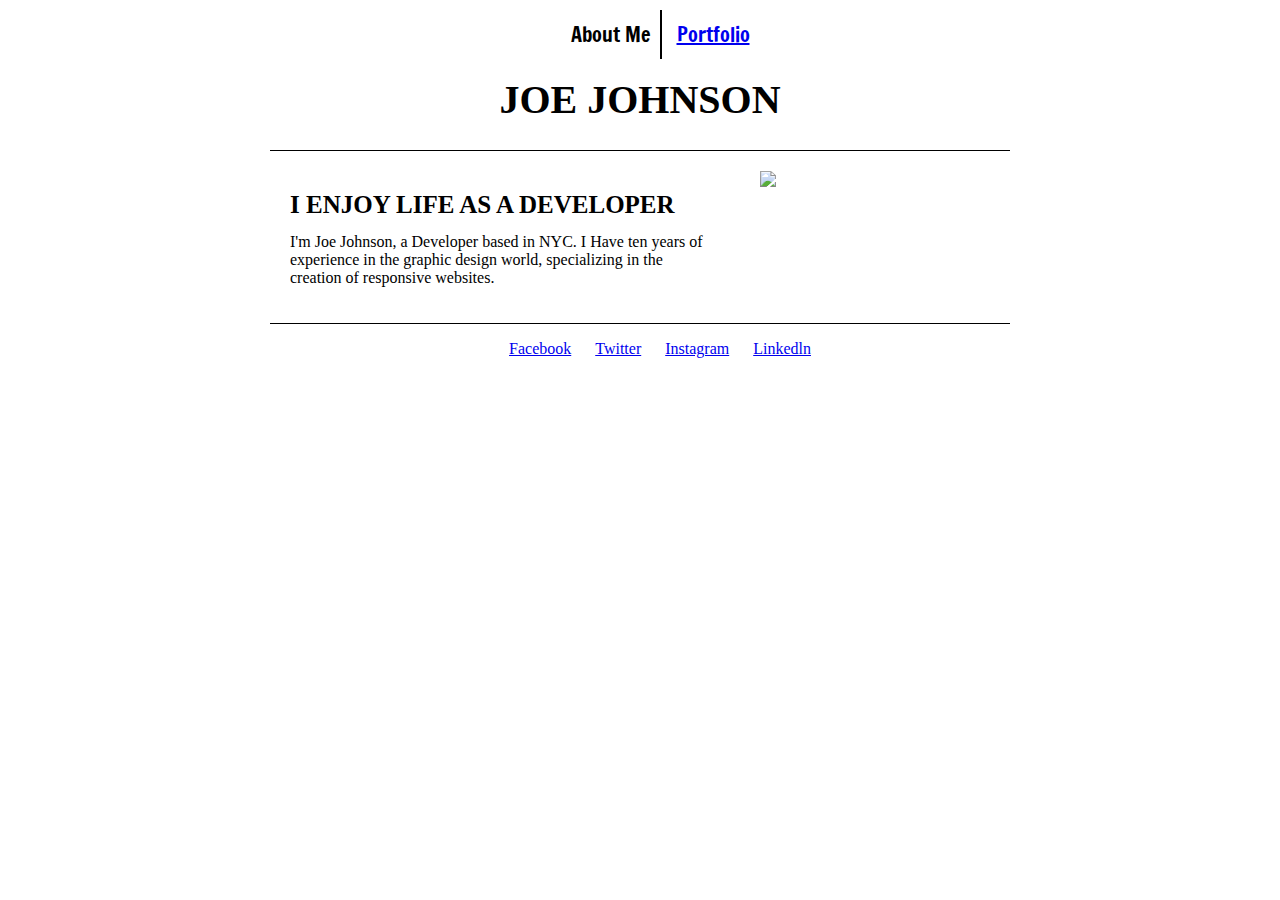
==== index.html @ 458d9474 "Merge 48c06f74202f72e47d665dacc46204bb5bf6ebca into 5480abf6d32c54a0d44519b62c4bd71b55c7490e" ====
<!DOCTYPE HTML>
<HTML>
<Head>
	<title>Joe Johnson | Portfolio</title>
	<link rel="stylesheet" type="text/css" href="style.css">
	
	<!-- font -->
	<link href='https://fonts.googleapis.com/css?family=Francois+One' rel='stylesheet' type='text/css'>
	<link href='https://fonts.googleapis.com/css?family=Ubuntu:700italic' rel='stylesheet' type='text/css'>
</Head>

<Body>
<nav>
	<ul>
		<li>About Me</li>
		<li><a href="portfolio.html">Portfolio</a></li>
	</ul>
</nav>
<h1 class="upper">JOE JOHNSON</h1>


<article class="main">
	<div class="col">
		<h2 class="upper">I enjoy life as a developer</h2>
		<p>I'm Joe Johnson, a Developer based in NYC. I Have ten years of experience in the graphic design world, specializing in the creation of responsive websites.</p>
	</div>
	<div class="col">
		<img src="images/avatar.png">
	</div>
</article>
<footer>
	<ul>
		<li><a href="#">Facebook</a></li>
		<li><a href="#">Twitter</a></li>
		<li><a href="#">Instagram</a></li>
		<li><a href="#">Linkedln</a></li>
	</ul>
</footer>

</Body>

</HTML>
---- style.css ----
nav {
	font-family: 'Francois One', sans-serif;
	font-size: 20px;
}

nav, h1, footer {
	text-align: center;
}
footer ul, nav ul {
	list-style-type: none;
}

footer li, nav li {
	display:inline;
	padding: 10px;
}

nav li:first-child {
	border-right: 2px solid;
}

h1 {
	font-size: 40px;
}
.upper{
	text-transform: uppercase;
}

article {
	border-top: 1px solid;
	border-bottom: 1px solid;
	padding: 20px 20px;
	width:700px;
	margin: 0 auto;
	display: flex;
	flex-wrap:wrap;
	
}

h2 {
	font-size: 25px;
	text-align: left;
	margin-bottom: -2px;
}

p{
	text-align:left;
}

.col:first-child {
	width: 60%;
}
.col:last-child{
	width: 40%;
}
.col img {
	height: 200px;
	padding-left: 50px;
}
li img {
	padding-bottom: 30px;
}
span:first-child {
	font-family: 'Ubuntu', sans-serif;
	font-weight: 700;
	font-style:italic;
}
span:nth-child(2){
	font-family: 'Ubuntu', sans-serif;
	font-weight: 400;
}
span:nth-child(3) {
	font-family: 'Ubuntu', sans-serif;
	font-weight: 400;
	font-size: 13px;
}
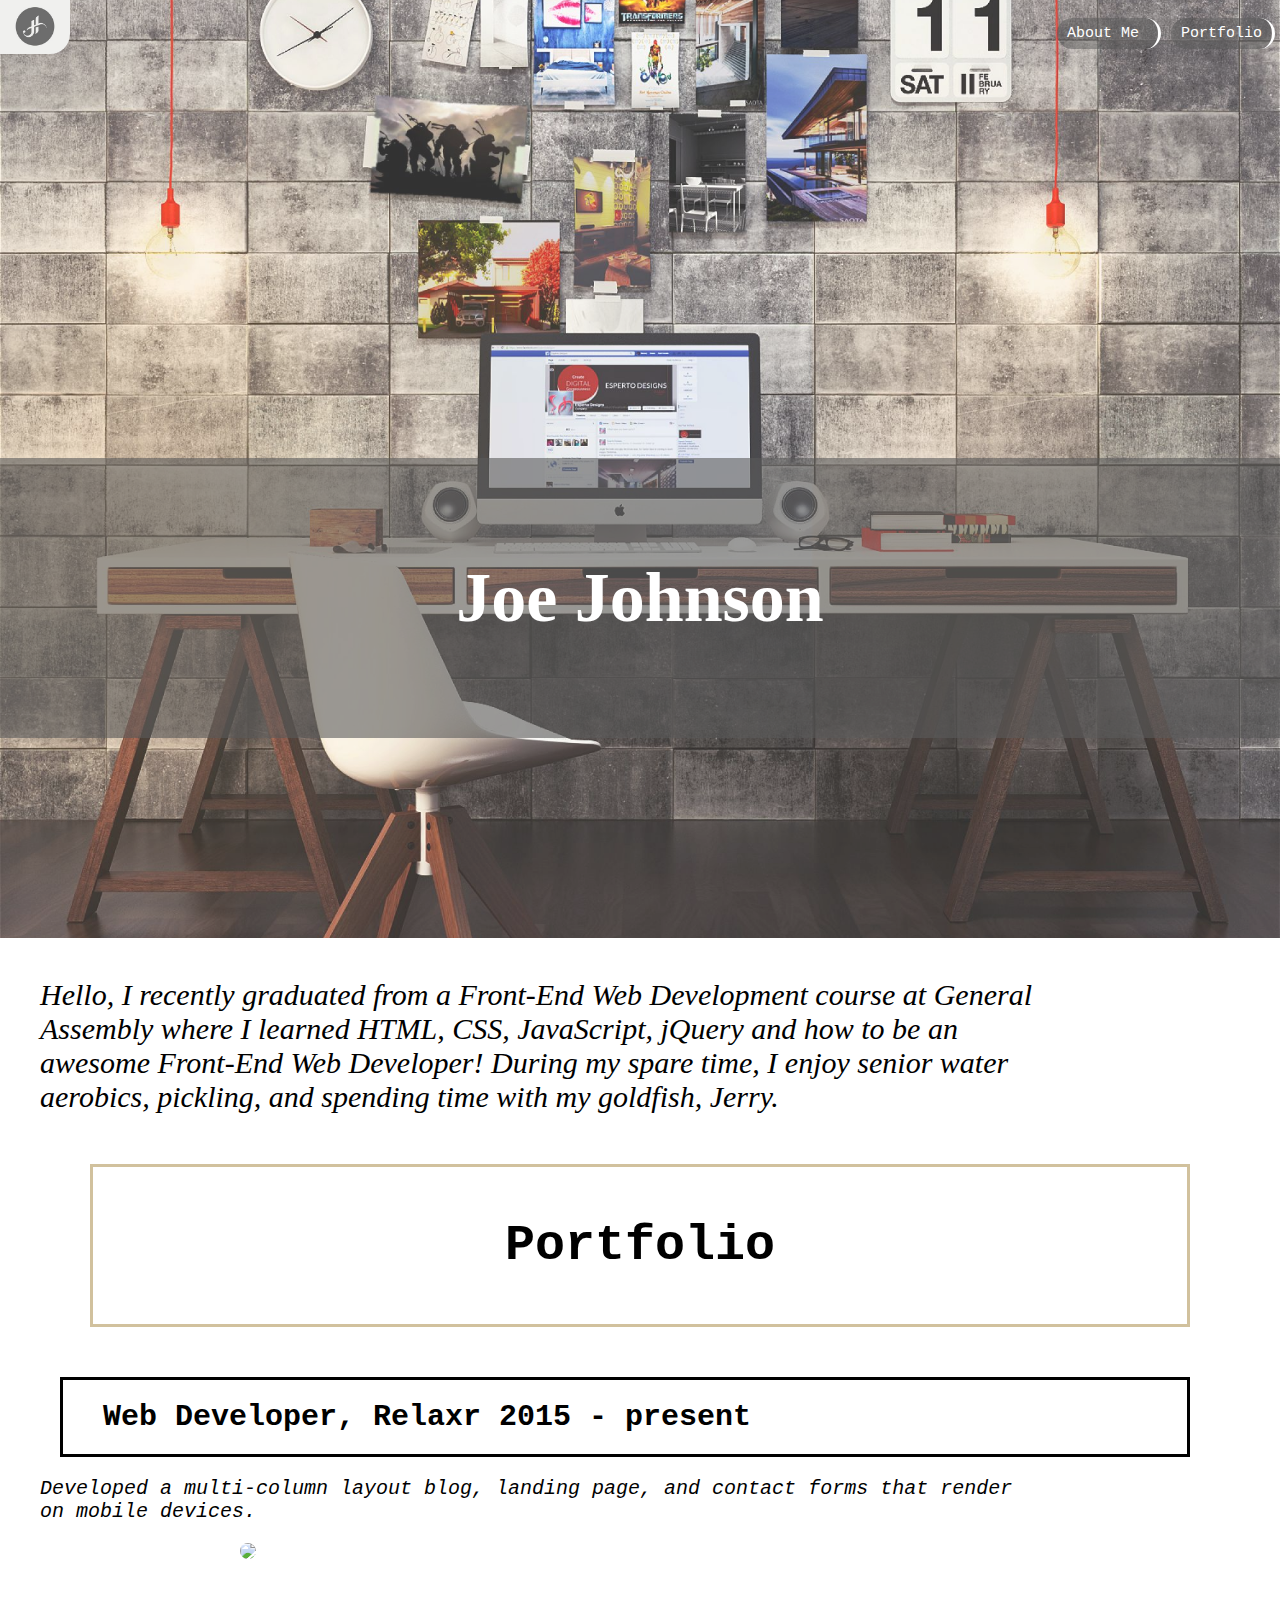
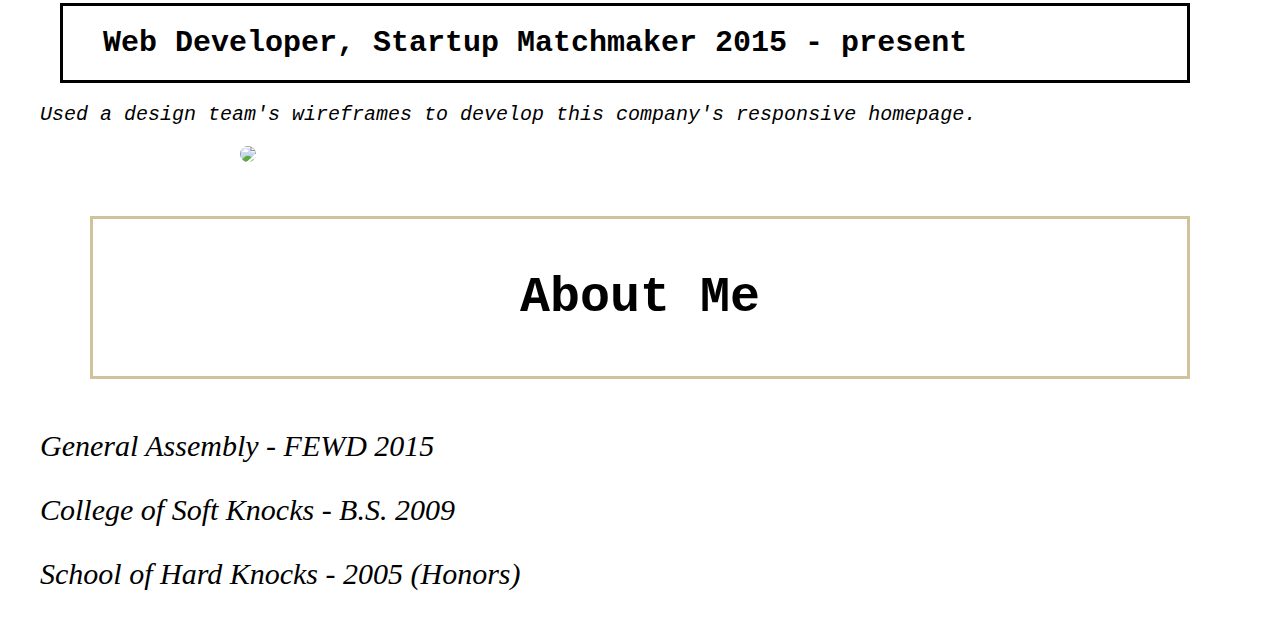
==== commit d72709ae: "Merge 868bd57573e349f985a72d784cb728fe968d20f1 into 5480abf6d32c54a0d44519b62c4bd71b55c7490e" ====
--- a/index.html
+++ b/index.html
@@ -1,42 +1,63 @@
-<!DOCTYPE HTML>
-<HTML>
-<Head>
-	<title>Joe Johnson | Portfolio</title>
+<!DOCTYPE html>
+<html>
+<head>
+	<title> Jon | Johnson </title>
 	<link rel="stylesheet" type="text/css" href="style.css">
-	
-	<!-- font -->
-	<link href='https://fonts.googleapis.com/css?family=Francois+One' rel='stylesheet' type='text/css'>
-	<link href='https://fonts.googleapis.com/css?family=Ubuntu:700italic' rel='stylesheet' type='text/css'>
-</Head>
+	<script>
+function scrollWin(x, y) {
+    window.scrollBy(x, y);
+}
+</script>
+</head>
 
-<Body>
-<nav>
-	<ul>
-		<li>About Me</li>
-		<li><a href="portfolio.html">Portfolio</a></li>
-	</ul>
-</nav>
-<h1 class="upper">JOE JOHNSON</h1>
+<body>
+	<header>
+		<img class="logo" src="./images/logo.jpg" width="70px">
+		<ul id="menu">
+			<li id="me"> About Me </li>
+			<li id="work"> Portfolio </li>
+		</ul>
+		<p>
+			<h1>Joe Johnson</h1>
+		</p>
+	</header>
+	<main>
+		<article>
+			<p>Hello, I recently graduated from a Front-End Web Development course at General Assembly where I learned HTML, CSS, JavaScript, jQuery and how to be an awesome Front-End Web Developer! During my spare time, I enjoy senior water aerobics, pickling, and spending time with my goldfish, Jerry.</p>
+		</article>
+		<article class="Portfolio">
+			<h2>
+				Portfolio
+			</h2>
+			<h3>
+				Web Developer, Relaxr 2015 - present
+			</h3>
+			<p class="Words">Developed a multi-column layout blog, landing page, and contact forms that render on mobile devices.</p>
+			<img class="Port" src="./images/relaxr-deliverable.png">
+		</article>
+		<article>
+			<h3>
+				Web Developer, Startup Matchmaker 2015 - present
+			</h3>
+			<p class="Words">Used a design team's wireframes to develop this company's responsive homepage.</p>
+			<img class="Port" src="./images/startup-matchmaker-deliverable.png">
+		</article>
+		<article class="About">
+			<h2>About Me</h2>
+				<p>
+					General Assembly - FEWD 2015
+				</p>
+				<p>
+					College of Soft Knocks - B.S. 2009
+				</p>
+				<p>
+					School of Hard Knocks - 2005 (Honors)
+				</p>
+		</article>
 
 
-<article class="main">
-	<div class="col">
-		<h2 class="upper">I enjoy life as a developer</h2>
-		<p>I'm Joe Johnson, a Developer based in NYC. I Have ten years of experience in the graphic design world, specializing in the creation of responsive websites.</p>
-	</div>
-	<div class="col">
-		<img src="images/avatar.png">
-	</div>
-</article>
-<footer>
-	<ul>
-		<li><a href="#">Facebook</a></li>
-		<li><a href="#">Twitter</a></li>
-		<li><a href="#">Instagram</a></li>
-		<li><a href="#">Linkedln</a></li>
-	</ul>
-</footer>
 
-</Body>
+	</main>
 
-</HTML>+</body>
+</html>--- a/style.css
+++ b/style.css
@@ -1,76 +1,97 @@
-nav {
-	font-family: 'Francois One', sans-serif;
-	font-size: 20px;
+body {
+	width: 100%;
+	max-width: 1300px;
+	margin: 0 auto;
+}
+header {
+	background-image: url("./images/large.jpg");
+	width: 100%;
+	margin: 0px;
+	background-size: cover;
+	background-color: rgba(0,0,0,0.7);
+	font-family: monospace;
+	background-repeat: no-repeat;
+	background-position: center center;
+	overflow: hidden;
+	opacity: .8;
+}
+article {
+	margin: 40px;
 }
 
-nav, h1, footer {
-	text-align: center;
-}
-footer ul, nav ul {
-	list-style-type: none;
+#menu {
+	display: inline;
+	float: right;
+	padding: 20px 0px 20px 0px;
+	margin: 5px 0px 20px 0px;
 }
 
-footer li, nav li {
-	display:inline;
-	padding: 10px;
+p.Words {
+	font-size: 20px;
+	font-family: monospace;
+	max-width: 1000px;
+}
+img.logo {
+	border-radius: 0 0 20px 0;
+}
+img.Port {
+	border-radius: 20px;
+	text-align: center center;
+	margin-left: 200px;
 }
 
-nav li:first-child {
-	border-right: 2px solid;
+li {
+	display: inline;
+	padding: 7px 10px 7px 10px;
+	margin: 10px 5px 20px 5px;
+	border-right: 3px solid white;
+	border-radius: 20px;
+	font-size: 15px;
+	color: white;
+	background-color: rgba(50,50,50,.5);
 }
-
+li:hover {
+	display: inline;
+	padding: 7px 10px 7px 10px;
+	margin: 10px 5px 20px 5px;
+	border-right: 3px solid white;
+	border-radius: 20px;
+	font-size: 20px;
+	color: white;
+	background-color: rgba(0,0,0,1);
+}
 h1 {
-	font-size: 40px;
-}
-.upper{
-	text-transform: uppercase;
-}
-
-article {
-	border-top: 1px solid;
-	border-bottom: 1px solid;
-	padding: 20px 20px;
-	width:700px;
-	margin: 0 auto;
-	display: flex;
-	flex-wrap:wrap;
+	margin: 400px 0 200px 0;
+	padding: 100px;
+	text-align: center;
+	top: 50%;
+	color: white;
+	font-size: 70px;
+	background-color: rgba(50,50,50,.6);
+	background-size: 50%;
+	font-family: 'Brush Script MT', cursive;
 	
 }
-
+p {
+	font-size: 30px;
+	font-style: oblique;
+	max-width: 1000px;
+}
 h2 {
-	font-size: 25px;
+	font-family: monospace;
+	font-size: 50px;
+	text-align: center;
+	border: 3px solid rgba(197,178,132,.8);
+	overflow: auto;
+	padding:50px;
+	margin: 50px;
+}
+h3 {
+	font-family: monospace;
+	font-size: 30px;
 	text-align: left;
-	margin-bottom: -2px;
+	border: 3px solid black;
+	overflow: auto;
+	padding:20px 30px 20px 40px;
+	margin: 20px 50px 20px 20px;
 }
-
-p{
-	text-align:left;
-}
-
-.col:first-child {
-	width: 60%;
-}
-.col:last-child{
-	width: 40%;
-}
-.col img {
-	height: 200px;
-	padding-left: 50px;
-}
-li img {
-	padding-bottom: 30px;
-}
-span:first-child {
-	font-family: 'Ubuntu', sans-serif;
-	font-weight: 700;
-	font-style:italic;
-}
-span:nth-child(2){
-	font-family: 'Ubuntu', sans-serif;
-	font-weight: 400;
-}
-span:nth-child(3) {
-	font-family: 'Ubuntu', sans-serif;
-	font-weight: 400;
-	font-size: 13px;
-}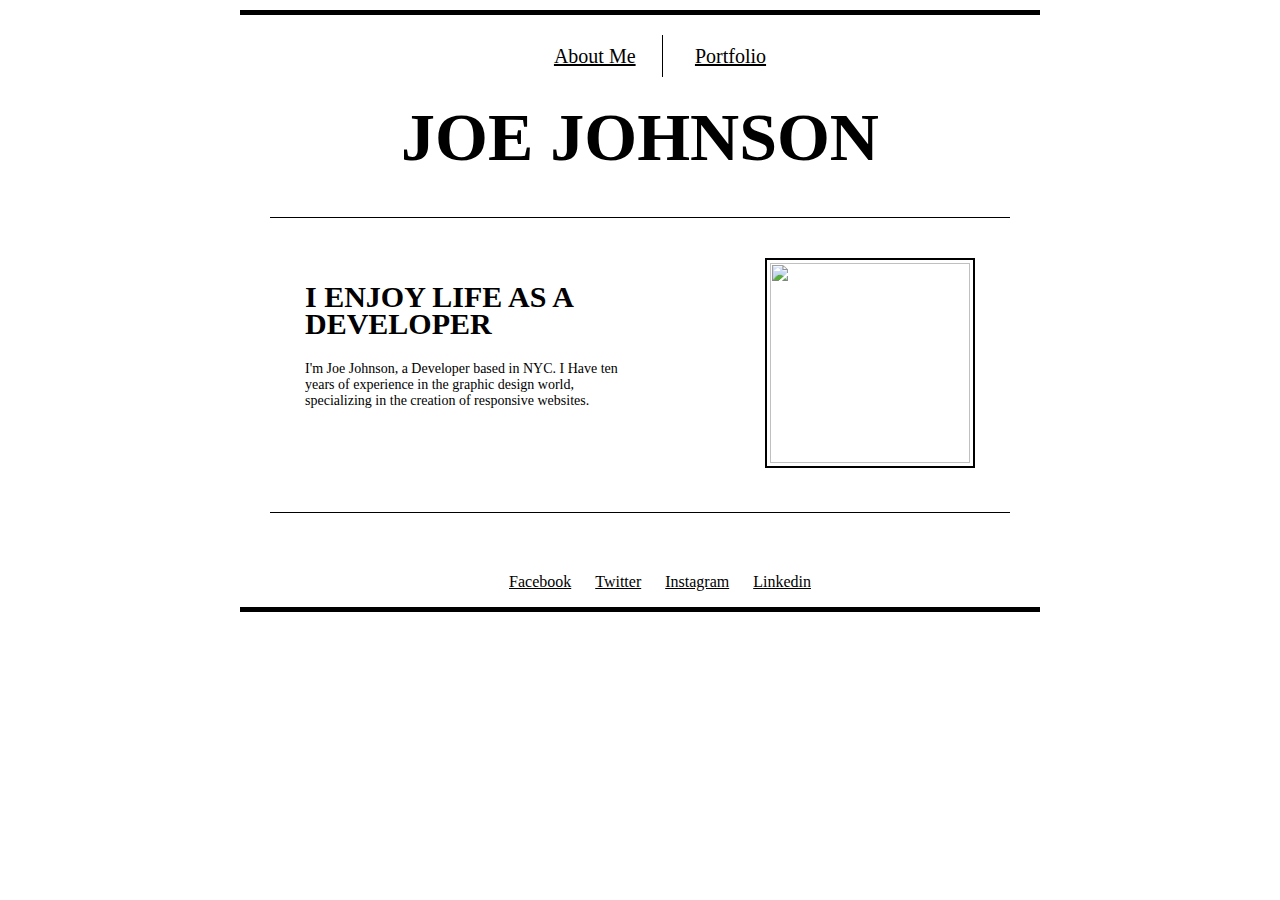
==== commit f29a0433: "Merge c6740c06016f8fe344164c09823d15484ded3816 into 5480abf6d32c54a0d44519b62c4bd71b55c7490e" ====
--- a/index.html
+++ b/index.html
@@ -1,63 +1,38 @@
-<!DOCTYPE html>
 <html>
-<head>
-	<title> Jon | Johnson </title>
-	<link rel="stylesheet" type="text/css" href="style.css">
-	<script>
-function scrollWin(x, y) {
-    window.scrollBy(x, y);
-}
-</script>
-</head>
+	<head>
+		<title>Joe Johnson|Portfolio</title>
+	     <meta charset="utf-8">
+	     <link rel="stylesheet" type="text/css" href="style_index.css">
+	</head>
+	<body>
+	
+		<nav>
+			<ul id="menu">
+				<li><a href="index.html">About Me</a></li>
+				<li class="last"><a href="portfolio.html">Portfolio</a></li>
+			</ul>
+		</nav>
 
-<body>
-	<header>
-		<img class="logo" src="./images/logo.jpg" width="70px">
-		<ul id="menu">
-			<li id="me"> About Me </li>
-			<li id="work"> Portfolio </li>
-		</ul>
-		<p>
-			<h1>Joe Johnson</h1>
-		</p>
-	</header>
-	<main>
-		<article>
-			<p>Hello, I recently graduated from a Front-End Web Development course at General Assembly where I learned HTML, CSS, JavaScript, jQuery and how to be an awesome Front-End Web Developer! During my spare time, I enjoy senior water aerobics, pickling, and spending time with my goldfish, Jerry.</p>
-		</article>
-		<article class="Portfolio">
-			<h2>
-				Portfolio
-			</h2>
-			<h3>
-				Web Developer, Relaxr 2015 - present
-			</h3>
-			<p class="Words">Developed a multi-column layout blog, landing page, and contact forms that render on mobile devices.</p>
-			<img class="Port" src="./images/relaxr-deliverable.png">
-		</article>
-		<article>
-			<h3>
-				Web Developer, Startup Matchmaker 2015 - present
-			</h3>
-			<p class="Words">Used a design team's wireframes to develop this company's responsive homepage.</p>
-			<img class="Port" src="./images/startup-matchmaker-deliverable.png">
-		</article>
-		<article class="About">
-			<h2>About Me</h2>
-				<p>
-					General Assembly - FEWD 2015
-				</p>
-				<p>
-					College of Soft Knocks - B.S. 2009
-				</p>
-				<p>
-					School of Hard Knocks - 2005 (Honors)
-				</p>
-		</article>
+	    <header><h1 id="headline">JOE JOHNSON</h1></header>
 
+	    <article>
+	    	<div class="col">
+		    	<h2>I ENJOY LIFE AS A DEVELOPER</h2>
+		    	<p>I'm Joe Johnson, a Developer based in NYC. I Have ten years of experience in the graphic design world, specializing in the creation of responsive websites.</p>
+		    </div>
 
-
-	</main>
-
-</body>
+		    <div class="col">
+			     <img id="ava" src="images/avatar.png">
+		
+     </article>
+	</div>
+	    <footer>
+	        <ul id="footer">
+				<li>Facebook</li>
+				<li>Twitter</li>
+				<li>Instagram</li>
+				<li>Linkedin</li>
+			</ul>
+	    </footer>
+	</body>
 </html>--- a/style_index.css
+++ b/style_index.css
@@ -0,0 +1,179 @@
+body {
+	max-width:800px;
+	height:auto;
+	text-align: center;
+	margin: 0 auto;
+}
+
+nav{
+	border-top: 5px solid black;
+    margin-top: 10px;
+}
+
+#menu {
+	
+	margin: 30px 5px 5px 5px;
+	text-align: center;
+	list-style: none;
+	font-size: 20px;
+    
+}
+
+a{
+	color: black;
+}
+
+a:link {
+    text-decoration: none;
+}
+
+a:visited {
+    text-decoration: none;
+}
+
+#menu li{
+	margin-top:10px;
+	padding: 10px 10px 10px 10px;
+	display: inline;
+	border-right: 1px solid black;
+	text-decoration: underline;
+}
+
+#menu li.last{
+	border-right: none;
+}
+
+#headline {
+	font-size: 68px;
+	font-style: strong;
+	text-align: center;
+	padding-bottom: 10px;
+	font-family: Arial Black;
+	line-height: 70%;
+}
+
+/*article{
+	text-align: left;
+}*/
+
+h2{
+	font-family: Arial Black;
+	line-height: 90%;
+}
+
+p{
+	font-family: "Lucida Sans Unicode";
+	font-size: 14px;
+	text-align: left;
+}
+
+article {
+	position: relative;
+	padding-top: 40px;
+	margin-left: 50px
+	margin-left: 50px;;
+	border-top: 1px solid black;
+	border-bottom: 1px solid black;
+    text-align: center;
+    max-width:740px;
+    margin: 0 auto;
+}
+
+.col {
+	width: 45%;
+	display: inline-block;
+	height: 250px;
+	overflow: hidden;
+	text-align: left;
+	font-size: 20px;
+	font-family: "Times New Roman" ;
+}
+
+#ava{
+	height: 200px;
+	float: right;
+	border: 2px solid black;
+	padding:3px;
+
+}
+
+#footer {
+	list-style: none;
+	text-align: center;
+
+}
+#footer li{
+	padding: 10px 10px 10px 10px;
+	display: inline;
+	text-decoration: underline;
+}
+
+footer{
+	margin-top: 60px;
+	border-bottom: 5px solid black;
+}
+
+
+#portfolio{
+	text-align: left;
+	
+
+}
+
+h3{
+	text-align: left;
+	letter-spacing: 10px;
+}
+
+section{
+	text-align: left;
+}
+
+.block{
+
+	display: block;
+	width:600px;
+	height: auto;
+}
+
+#education li{
+	line-height: 150%;
+	font-family: "Lucida Sans Unicode";
+
+}
+
+
+ a::before,
+ a::after {
+	display: inline-block;
+	opacity: 0;
+	-webkit-transition: -webkit-transform 0.3s, opacity 0.2s;
+	-moz-transition: -moz-transform 0.3s, opacity 0.2s;
+	transition: transform 0.3s, opacity 0.2s;
+}
+
+a::before {
+	margin-right: 10px;
+	content: '[';
+	-webkit-transform: translateX(20px);
+	-moz-transform: translateX(20px);
+	transform: translateX(20px);
+}
+
+a::after {
+	margin-left: 10px;
+	content: ']';
+	-webkit-transform: translateX(-20px);
+	-moz-transform: translateX(-20px);
+	transform: translateX(-20px);
+}
+
+a:hover::before,
+a:hover::after,
+ a:focus::before,
+ a:focus::after {
+	opacity: 1;
+	-webkit-transform: translateX(0px);
+	-moz-transform: translateX(0px);
+	transform: translateX(0px);
+}
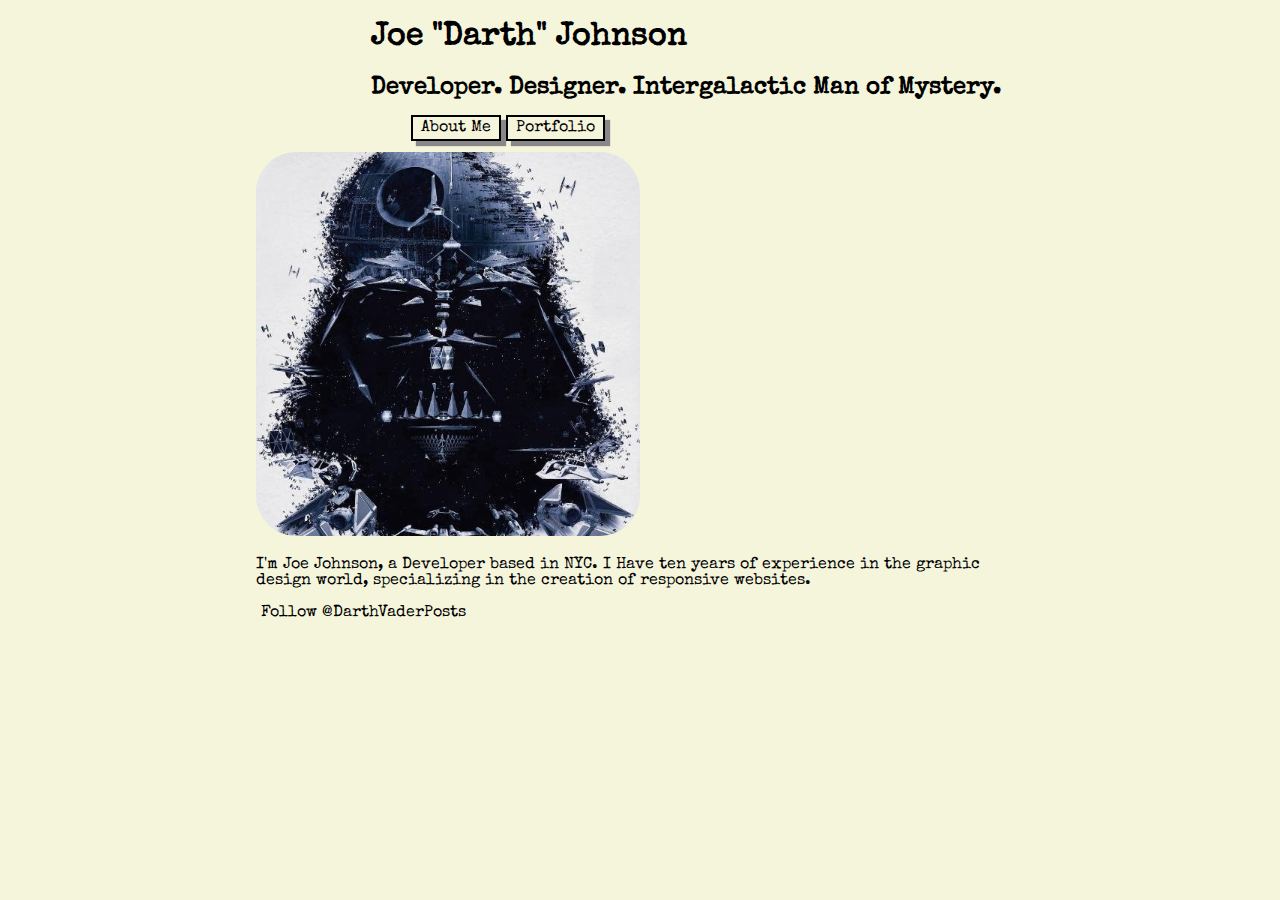
==== commit b4d85095: "Merge 9a4dc73c7260f4b91d76ddb3d82c8d2649ed4e81 into 5480abf6d32c54a0d44519b62c4bd71b55c7490e" ====
--- a/index.html
+++ b/index.html
@@ -1,38 +1,36 @@
-<html>
-	<head>
-		<title>Joe Johnson|Portfolio</title>
-	     <meta charset="utf-8">
-	     <link rel="stylesheet" type="text/css" href="style_index.css">
-	</head>
-	<body>
-	
+<!DOCTYPE html>
+<html lang="US-en">
+
+<head>
+	<title>Joe Johnson</title>
+	<meta charset='utf-8'>
+	<meta name="description" content="Joe Johnson- my life as a NYC developer.">
+
+	<link rel="stylesheet" type="text/css" href="css/main.css">
+	<link href='https://fonts.googleapis.com/css?family=Special+Elite' rel='stylesheet' type='text/css'>
+</head>
+
+<body>
+	<header>
+		<h1>Joe "Darth" Johnson</h1>
+		<h2>Developer. Designer. Intergalactic Man of Mystery.</h2>
 		<nav>
-			<ul id="menu">
+			<ul>
 				<li><a href="index.html">About Me</a></li>
-				<li class="last"><a href="portfolio.html">Portfolio</a></li>
+				<li><a href="portfolio.html">Portfolio</a></li>
 			</ul>
 		</nav>
+	</header>
 
-	    <header><h1 id="headline">JOE JOHNSON</h1></header>
+	<img src="images/avatar.png" alt="avatar">
 
-	    <article>
-	    	<div class="col">
-		    	<h2>I ENJOY LIFE AS A DEVELOPER</h2>
-		    	<p>I'm Joe Johnson, a Developer based in NYC. I Have ten years of experience in the graphic design world, specializing in the creation of responsive websites.</p>
-		    </div>
+	<p>I'm Joe Johnson, a Developer based in NYC. I Have ten years of experience in the graphic design world, specializing in the creation of responsive websites.</p>
 
-		    <div class="col">
-			     <img id="ava" src="images/avatar.png">
-		
-     </article>
-	</div>
-	    <footer>
-	        <ul id="footer">
-				<li>Facebook</li>
-				<li>Twitter</li>
-				<li>Instagram</li>
-				<li>Linkedin</li>
-			</ul>
-	    </footer>
-	</body>
+	<footer>
+		<a href="https://twitter.com/DarthVaderPosts" class="twitter-follow-button" data-show-count="false" data-size="large">Follow @DarthVaderPosts</a>
+<script>!function(d,s,id){var js,fjs=d.getElementsByTagName(s)[0],p=/^http:/.test(d.location)?'http':'https';if(!d.getElementById(id)){js=d.createElement(s);js.id=id;js.src=p+'://platform.twitter.com/widgets.js';fjs.parentNode.insertBefore(js,fjs);}}(document, 'script', 'twitter-wjs');</script>
+	</footer>
+
+</body>
+
 </html>--- a/css/main.css
+++ b/css/main.css
@@ -0,0 +1,37 @@
+body{
+	font-family: 'Special Elite', cursive;
+	background: #F5F5DC;
+	margin: 0 20% 0 20%;
+}
+
+header{
+	margin-left: 15%;
+}
+
+nav li{
+	display: inline;
+	border: 2px black solid;
+	padding: 3px;
+	box-shadow: 5px 5px 1px #888888;
+}
+
+nav li:hover{
+	background-color: black;
+}
+
+a:hover {
+	color: white;
+}
+
+a{
+	text-decoration: none;
+	color: black;
+	padding: 5px;
+}
+
+
+img{
+	border-radius: 40px;
+	max-height: 50%;
+	max-width: 50%;
+}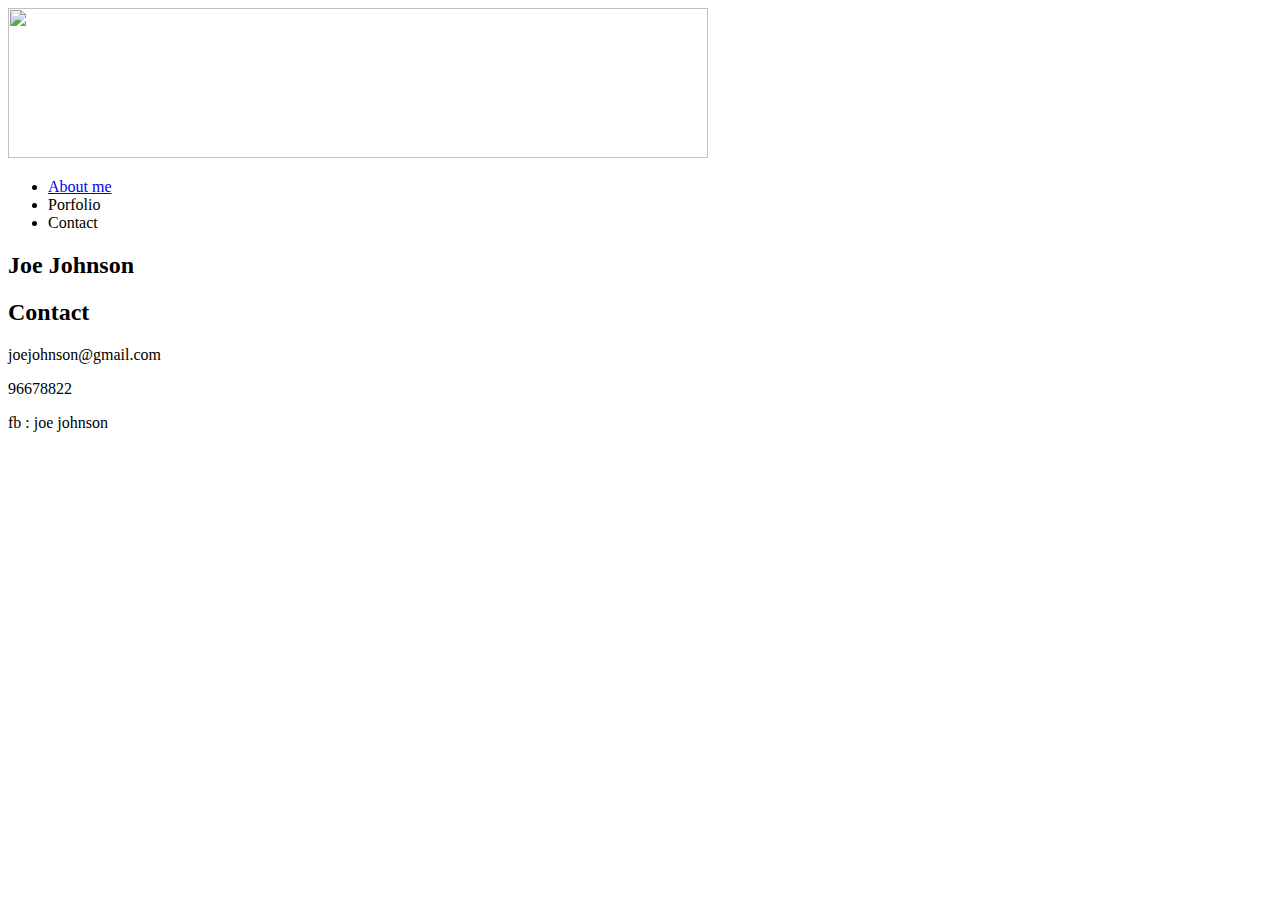
==== commit 7b142c97: "Merge 9745beb7ebbc51f13372775663233e6ce431fffb into 5480abf6d32c54a0d44519b62c4bd71b55c7490e" ====
--- a/index.html
+++ b/index.html
@@ -1,36 +1,35 @@
 <!DOCTYPE html>
-<html lang="US-en">
+<html lang="en-GB">
+  <head >
+  <link rel="stylesheet" type="text/css" href="/Users/joice/WDI/lab2/style2.css">
 
-<head>
-	<title>Joe Johnson</title>
-	<meta charset='utf-8'>
-	<meta name="description" content="Joe Johnson- my life as a NYC developer.">
+  <header >
+   <img src="/Users/joice/WDI/lab2/poster 5.jpg" style="width:700px;height:150px;">
+    
+      </header>
+  
+  <nav> <ul class="natbar" > <li><a href="/Users/joice/WDI/lab2/untitled.html">About me</a></li> <li> Porfolio </li>  <li> Contact </li> </ul></nav> 
+  <h2> Joe Johnson</h2>
+  <title>  Joe Johnson </title>
+  </head>
+  <body>
 
-	<link rel="stylesheet" type="text/css" href="css/main.css">
-	<link href='https://fonts.googleapis.com/css?family=Special+Elite' rel='stylesheet' type='text/css'>
-</head>
+  <article  >
+   
+  </article>
+    
+  <article > 
+    <h2>  Contact</h2>
+    <p>joejohnson@gmail.com <p>
+   <p> 96678822</p>
+   <p>  fb : joe johnson </p>
 
-<body>
-	<header>
-		<h1>Joe "Darth" Johnson</h1>
-		<h2>Developer. Designer. Intergalactic Man of Mystery.</h2>
-		<nav>
-			<ul>
-				<li><a href="index.html">About Me</a></li>
-				<li><a href="portfolio.html">Portfolio</a></li>
-			</ul>
-		</nav>
-	</header>
+    </article>
 
-	<img src="images/avatar.png" alt="avatar">
 
-	<p>I'm Joe Johnson, a Developer based in NYC. I Have ten years of experience in the graphic design world, specializing in the creation of responsive websites.</p>
+  
+  </body>
 
-	<footer>
-		<a href="https://twitter.com/DarthVaderPosts" class="twitter-follow-button" data-show-count="false" data-size="large">Follow @DarthVaderPosts</a>
-<script>!function(d,s,id){var js,fjs=d.getElementsByTagName(s)[0],p=/^http:/.test(d.location)?'http':'https';if(!d.getElementById(id)){js=d.createElement(s);js.id=id;js.src=p+'://platform.twitter.com/widgets.js';fjs.parentNode.insertBefore(js,fjs);}}(document, 'script', 'twitter-wjs');</script>
-	</footer>
-
-</body>
+  
 
 </html>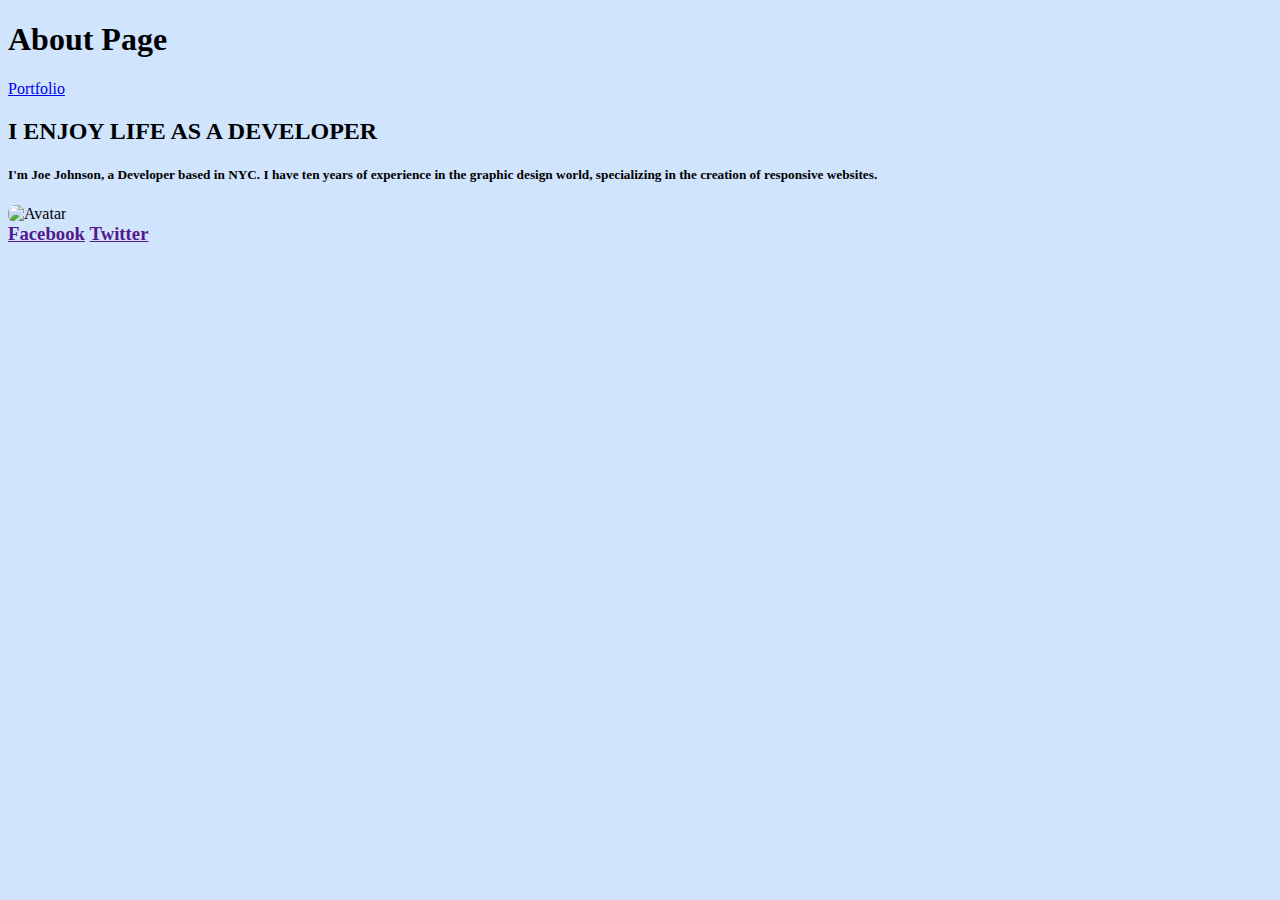
==== commit e4e5dc00: "Merge a5168aec87283ba2ca8dd41db082a5927876b7b3 into 5480abf6d32c54a0d44519b62c4bd71b55c7490e" ====
--- a/index.html
+++ b/index.html
@@ -1,35 +1,22 @@
 <!DOCTYPE html>
-<html lang="en-GB">
-  <head >
-  <link rel="stylesheet" type="text/css" href="/Users/joice/WDI/lab2/style2.css">
-
-  <header >
-   <img src="/Users/joice/WDI/lab2/poster 5.jpg" style="width:700px;height:150px;">
-    
-      </header>
-  
-  <nav> <ul class="natbar" > <li><a href="/Users/joice/WDI/lab2/untitled.html">About me</a></li> <li> Porfolio </li>  <li> Contact </li> </ul></nav> 
-  <h2> Joe Johnson</h2>
-  <title>  Joe Johnson </title>
-  </head>
-  <body>
-
-  <article  >
-   
-  </article>
-    
-  <article > 
-    <h2>  Contact</h2>
-    <p>joejohnson@gmail.com <p>
-   <p> 96678822</p>
-   <p>  fb : joe johnson </p>
-
-    </article>
+<html>
+<head>
+	<title>About Page</title>
+	<link rel="stylesheet" href="css/style.css" />
+</head>
+<body>
+ <h1>About Page</h1>
+  <a href="2ndpage.html">Portfolio</a>
+ <h2>I ENJOY LIFE AS A DEVELOPER</h2>
 
 
-  
-  </body>
+  <h5>I'm Joe Johnson, a Developer based in NYC. I have ten years of experience in the graphic design world, specializing in the creation of responsive websites.</h5>
 
-  
+  <img src = "avatar.png" alt="Avatar" height=200 width=200>
 
-</html>+  <nav>
+     <h3><a href = "" id="facebook">Facebook</a>
+     <h3><a href = "">Twitter</a>
+  </nav>
+</body>
+</html>
--- a/css/style.css
+++ b/css/style.css
@@ -0,0 +1,18 @@
+img {
+	background-size: cover;
+	border-radius: 8px;
+}
+
+h3 {
+	display: inline;
+
+}
+
+#facebook {
+	border-right: black;
+}
+
+body {
+	background-color: #d0e4fe;
+}
+
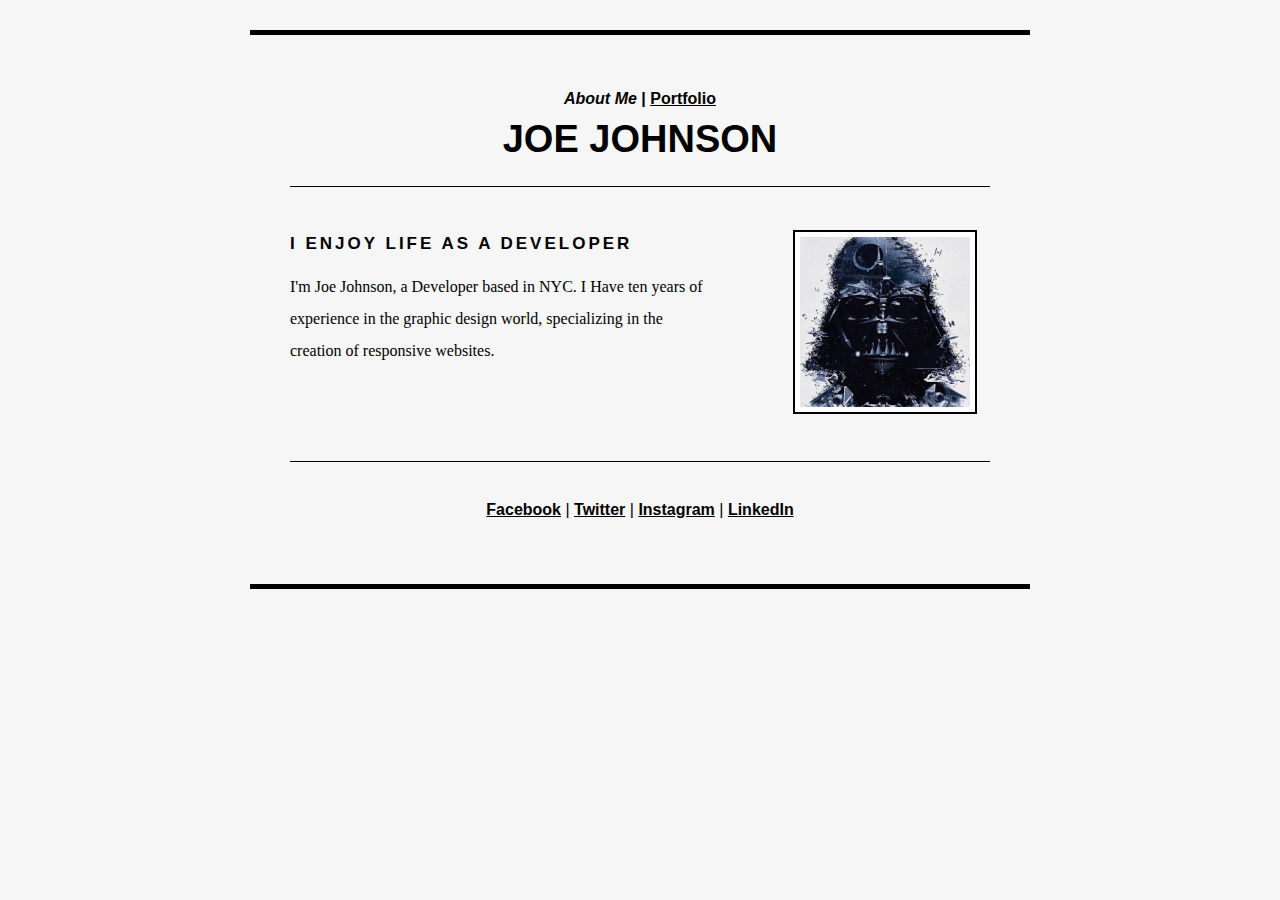
==== commit a383b437: "Merge 7f5a698ac20bbc71608cc566594deabb10229218 into 5480abf6d32c54a0d44519b62c4bd71b55c7490e" ====
--- a/index.html
+++ b/index.html
@@ -1,22 +1,41 @@
 <!DOCTYPE html>
 <html>
-<head>
-	<title>About Page</title>
-	<link rel="stylesheet" href="css/style.css" />
-</head>
-<body>
- <h1>About Page</h1>
-  <a href="2ndpage.html">Portfolio</a>
- <h2>I ENJOY LIFE AS A DEVELOPER</h2>
+	<head>
+		<title>Joe Johnson</title>
+		<meta charset="UTF-8">
+		<meta name="description" content="Portfolio Website">
+		<meta name="viewport" content="width=device-width, initial-scale=1">
 
+		<link rel ="stylesheet" type ="text/css" href="style.css">
+	</head>
 
-  <h5>I'm Joe Johnson, a Developer based in NYC. I have ten years of experience in the graphic design world, specializing in the creation of responsive websites.</h5>
+	<body>
+	<div class="container">
+		<!-- ABOUT ME PAGE -->
+		<div class="about">
+			<!-- navigation and title -->
+			<nav> 
+				<ul class="mainmenu">
+					<li><span class="active">About Me</span> | </li>
+					<li><a href="portfolio.html">Portfolio</a> </li>
+				</ul>
+			<h1> JOE JOHNSON </h1>
+			</nav>
+			<!-- content -->
+			<div class="content">
+				<div class="aboutcontent">
+					<h3> I ENJOY LIFE AS A DEVELOPER </h3>
+					<p> I'm Joe Johnson, a Developer based in NYC. I Have ten years of experience in the graphic design world, specializing in the creation of responsive websites.</p>
+				</div>
+				<div class="profilephoto"><img id="profile" src="images/avatar.png" alt="profile picture" /></div>
+			</div>
 
-  <img src = "avatar.png" alt="Avatar" height=200 width=200>
-
-  <nav>
-     <h3><a href = "" id="facebook">Facebook</a>
-     <h3><a href = "">Twitter</a>
-  </nav>
-</body>
-</html>
+			<!-- social media links -->
+			<div class="socialmedia">
+				<a href="#">Facebook</a> | <a href="#">Twitter</a> | <a href="#">Instagram</a> | <a href="#">LinkedIn</a>
+			</div>
+		</div>
+		</div>
+	<div>
+	</body>
+</html>--- a/style.css
+++ b/style.css
@@ -0,0 +1,171 @@
+/*GENERAL*/
+body, div, p, nav, ul, h1, .container {
+	font-family: Helvetica;
+	margin: 0;
+	padding: 10px 70px;
+	background-color: #F6F6F6;
+}
+
+div {
+	padding: 30px 0px;
+	margin: 10px;
+}
+
+.container {
+	max-width: 800px;
+	margin-left: auto;
+	margin-right: auto;
+}
+
+/*TEXT AND IMAGES*/
+p {
+	font-family: 'Georgia';
+	margin: 0;
+	padding: 0;
+	line-height: 200%;
+	text-align: left;
+}
+
+h1 {
+	font-size: 38px;
+}
+
+h2 {
+	font-size: 30px;
+}
+
+h3 {
+    text-align: left;
+    letter-spacing: 3px;
+    font-size: 17px;
+
+}
+
+img {
+	max-width: 100%;
+	margin: 35px 15px;
+	outline: 2px solid black;
+	border: 5px solid white;
+}
+
+.cool {
+	font-weight: bold;
+	font-style: italic;
+}
+
+.jobtitle {
+	font-weight: bold;
+	font-style: italic;
+}
+
+.year {
+	font-size: 11px;
+}
+
+.portfolioitem {
+	list-style: square;
+}
+
+/*DIVS*/
+.aboutcontent, .profilephoto, .about, .content, #profile {
+	display: inline-block;
+}
+
+.aboutcontent, .profilephoto {
+	margin: 0;
+	padding: 0;
+	height: 214px;
+	overflow: hidden;
+	text-align: center;
+}
+
+.aboutcontent {
+	max-width: 60%;
+	float:left;
+}
+
+.profilephoto {
+	max-width: 100%;
+	float: right;
+}
+
+.about {
+	max-width: 800px;
+	border-width: 5px 0; 
+	border-style: solid;
+	padding: 40px 0;
+}
+
+.experience {
+	margin: 0;
+}
+
+.content {
+	margin: 10px 40px 10px 40px ;
+	border-top: 1px solid black;
+	border-bottom: 1px solid black;
+
+}
+
+#profile {
+	max-width: 170px;
+	margin: 15px;
+}
+
+nav, .socialmedia {
+	padding: 5px 0;
+	margin: 0;
+	text-align: center;
+}
+
+.socialmedia {
+	margin: 20px 0 20px 0;
+}
+
+.socialmedia a {
+	color: black;
+	font-weight: bold;
+}
+
+.mainmenu {
+	padding-bottom: 0;
+}
+
+.mainmenu li, .mainmenu a {
+	display: inline;
+	color: black;
+	font-weight: bold;
+}
+
+.mainmenu li:active, .active {
+	font-style: italic;
+	text-decoration: none;
+}
+
+/*RESPONSIVE setting*/
+@media (max-width: 950px) {
+	div, p, nav, ul, h1, .container  {
+	margin: 0;
+	padding: 0;
+	margin-left: auto;
+	margin-right: auto;
+	}
+
+	body {
+		margin: 0;
+		padding: 15px 30px;
+	}
+
+    .aboutcontent, .profilephoto {
+		display: block;
+		min-width: 100%;
+		height: 100%;
+		float: none;
+	}
+
+	img {
+		width:500px;
+	}
+}
+
+
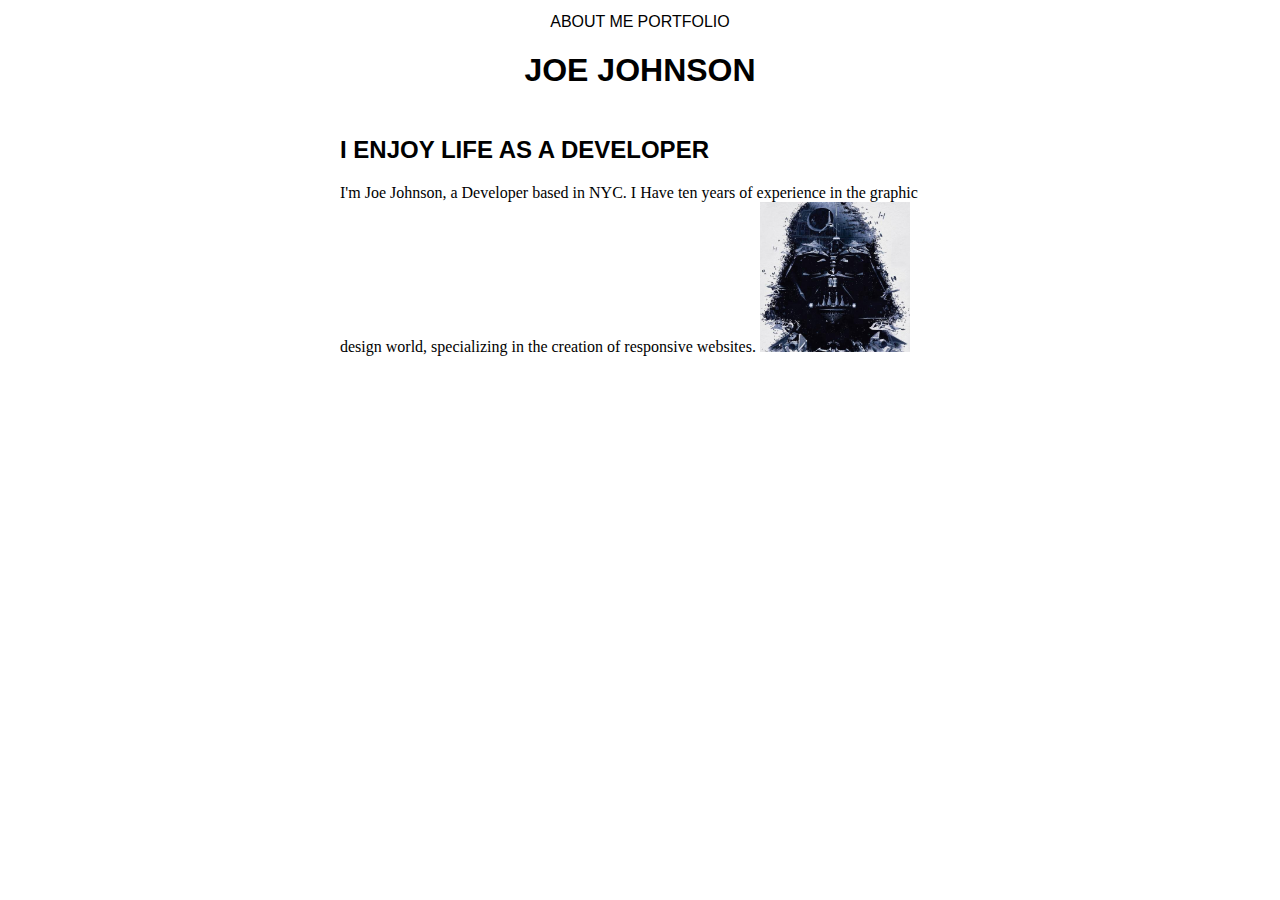
==== commit cdb3b5f7: "Merge dda120e3ef51fd48e6305035d4b6fc28e069e7de into 5480abf6d32c54a0d44519b62c4bd71b55c7490e" ====
--- a/index.html
+++ b/index.html
@@ -1,41 +1,22 @@
 <!DOCTYPE html>
 <html>
 	<head>
-		<title>Joe Johnson</title>
-		<meta charset="UTF-8">
-		<meta name="description" content="Portfolio Website">
-		<meta name="viewport" content="width=device-width, initial-scale=1">
-
-		<link rel ="stylesheet" type ="text/css" href="style.css">
+		<title>Joe Johnson Portfolio</title>
+		<link rel="stylesheet" type="text/css" href="style.css">
 	</head>
-
 	<body>
 	<div class="container">
-		<!-- ABOUT ME PAGE -->
-		<div class="about">
-			<!-- navigation and title -->
-			<nav> 
-				<ul class="mainmenu">
-					<li><span class="active">About Me</span> | </li>
-					<li><a href="portfolio.html">Portfolio</a> </li>
-				</ul>
-			<h1> JOE JOHNSON </h1>
-			</nav>
-			<!-- content -->
-			<div class="content">
-				<div class="aboutcontent">
-					<h3> I ENJOY LIFE AS A DEVELOPER </h3>
-					<p> I'm Joe Johnson, a Developer based in NYC. I Have ten years of experience in the graphic design world, specializing in the creation of responsive websites.</p>
-				</div>
-				<div class="profilephoto"><img id="profile" src="images/avatar.png" alt="profile picture" /></div>
-			</div>
+	<nav>
+		<a href='index.html'>ABOUT ME</a> <a href='portfolio.html'>PORTFOLIO</a>
 
-			<!-- social media links -->
-			<div class="socialmedia">
-				<a href="#">Facebook</a> | <a href="#">Twitter</a> | <a href="#">Instagram</a> | <a href="#">LinkedIn</a>
-			</div>
-		</div>
-		</div>
-	<div>
+	<h1>JOE JOHNSON</h1>
+	</nav>
+	<section>
+		<h2>I ENJOY LIFE AS A DEVELOPER</h2>
+
+		I'm Joe Johnson, a Developer based in NYC. I Have ten years of experience in the graphic design world, specializing in the creation of responsive websites.
+		<img class="image1" src='images/avatar.png' alt="Joe Johnson">
+	</section>	
+	</div>
 	</body>
 </html>--- a/style.css
+++ b/style.css
@@ -1,171 +1,84 @@
-/*GENERAL*/
-body, div, p, nav, ul, h1, .container {
-	font-family: Helvetica;
-	margin: 0;
-	padding: 10px 70px;
-	background-color: #F6F6F6;
+.container {
+	max-width: 600px;
+	margin: auto;
 }
 
-div {
-	padding: 30px 0px;
-	margin: 10px;
+.img1 {
+	
 }
 
-.container {
-	max-width: 800px;
-	margin-left: auto;
-	margin-right: auto;
+nav {
+    background-color:white;
+    color:blck;
+    text-align:center;
+    padding:5px;
 }
 
-/*TEXT AND IMAGES*/
-p {
-	font-family: 'Georgia';
-	margin: 0;
-	padding: 0;
-	line-height: 200%;
-	text-align: left;
+}
+section {
+    width:400px;
+    padding:10px; 
 }
 
 h1 {
-	font-size: 38px;
+	font-family: arial;
 }
 
 h2 {
-	font-size: 30px;
+	font-family: arial;
 }
 
-h3 {
-    text-align: left;
-    letter-spacing: 3px;
-    font-size: 17px;
+ a:link {
+    font-family: arial;
+    text-decoration: none;
+    color: black;
+    }
 
+ a:visited {
+ 	font-family: arial;
+    text-decoration: none;
+    color: black;
+    font-style: italic;
+    }
+
+ a:hover {
+ 	font-family: arial;
+    text-decoration: none;
+    color: black;
+    }
+
+a:active {
+	font-family: arial;
+    text-decoration: none;
+    color: black;
+    }
+
+article {
+	font-family: arial;
+      max-width: 400px;
+      padding: 10px;
+      margin: 0 auto;
+    }	
+
+.image1 {
+	max-width:25%;
+   max-height:25%;
 }
 
-img {
-	max-width: 100%;
-	margin: 35px 15px;
-	outline: 2px solid black;
-	border: 5px solid white;
+.image2 {
+	max-width:100%;
+   max-height:100%;
 }
 
-.cool {
-	font-weight: bold;
-	font-style: italic;
+.image3 {
+	max-width:100%;
+   max-height:100%;
 }
 
-.jobtitle {
-	font-weight: bold;
-	font-style: italic;
+.image4 {
+	max-width:100%;
+   max-height:100%
 }
 
-.year {
-	font-size: 11px;
-}
-
-.portfolioitem {
-	list-style: square;
-}
-
-/*DIVS*/
-.aboutcontent, .profilephoto, .about, .content, #profile {
-	display: inline-block;
-}
-
-.aboutcontent, .profilephoto {
-	margin: 0;
-	padding: 0;
-	height: 214px;
-	overflow: hidden;
-	text-align: center;
-}
-
-.aboutcontent {
-	max-width: 60%;
-	float:left;
-}
-
-.profilephoto {
-	max-width: 100%;
-	float: right;
-}
-
-.about {
-	max-width: 800px;
-	border-width: 5px 0; 
-	border-style: solid;
-	padding: 40px 0;
-}
-
-.experience {
-	margin: 0;
-}
-
-.content {
-	margin: 10px 40px 10px 40px ;
-	border-top: 1px solid black;
-	border-bottom: 1px solid black;
-
-}
-
-#profile {
-	max-width: 170px;
-	margin: 15px;
-}
-
-nav, .socialmedia {
-	padding: 5px 0;
-	margin: 0;
-	text-align: center;
-}
-
-.socialmedia {
-	margin: 20px 0 20px 0;
-}
-
-.socialmedia a {
-	color: black;
-	font-weight: bold;
-}
-
-.mainmenu {
-	padding-bottom: 0;
-}
-
-.mainmenu li, .mainmenu a {
-	display: inline;
-	color: black;
-	font-weight: bold;
-}
-
-.mainmenu li:active, .active {
-	font-style: italic;
-	text-decoration: none;
-}
-
-/*RESPONSIVE setting*/
-@media (max-width: 950px) {
-	div, p, nav, ul, h1, .container  {
-	margin: 0;
-	padding: 0;
-	margin-left: auto;
-	margin-right: auto;
-	}
-
-	body {
-		margin: 0;
-		padding: 15px 30px;
-	}
-
-    .aboutcontent, .profilephoto {
-		display: block;
-		min-width: 100%;
-		height: 100%;
-		float: none;
-	}
-
-	img {
-		width:500px;
-	}
-}
-
-
+artilce li {
+}